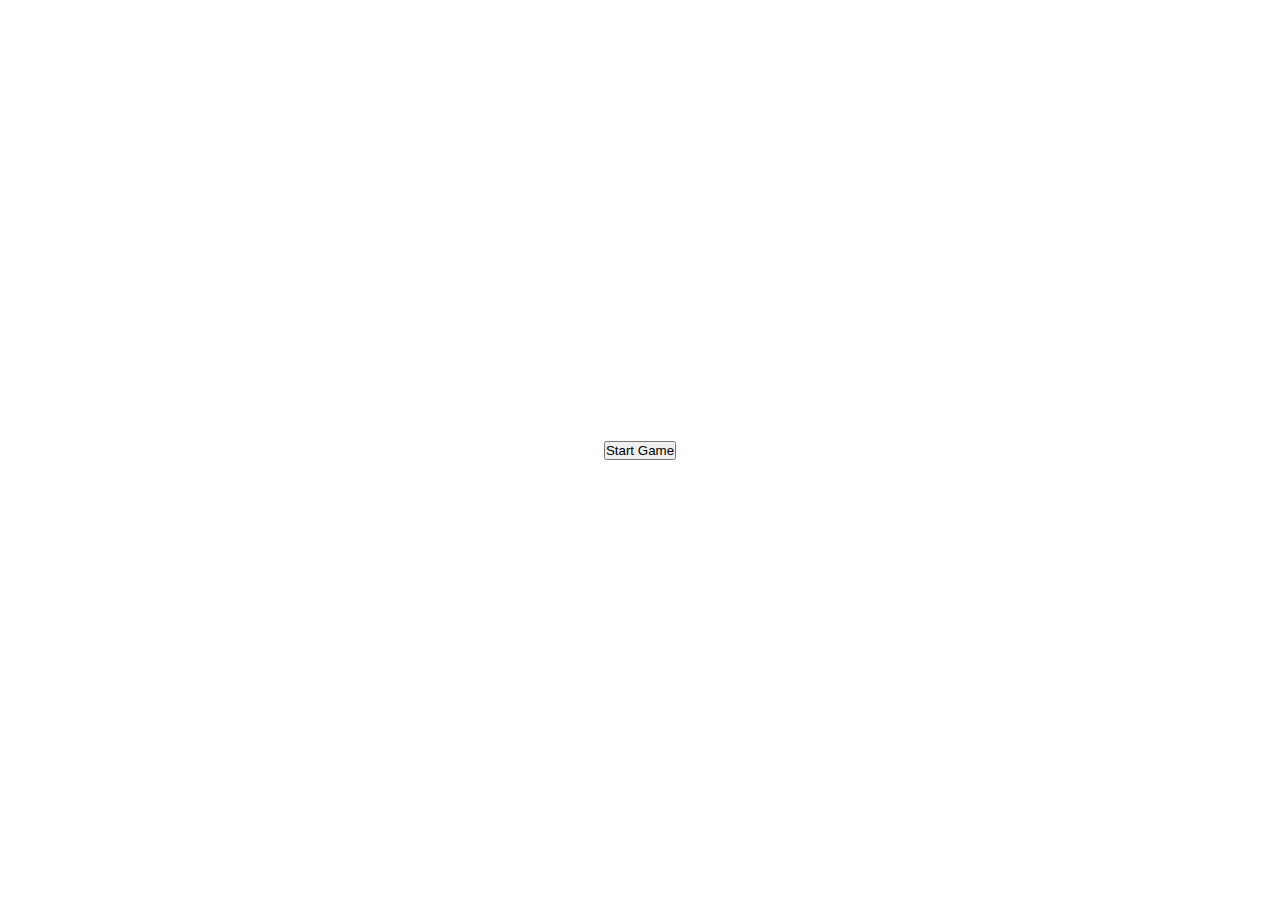
==== gameImagehtml.html @ dada20a0 "first commit" ====
<!DOCTYPE html>
<html lang="en">

<head>
  <meta charset="UTF-8">
  <meta http-equiv="X-UA-Compatible" content="IE=edge">
  <meta name="viewport" content="width=device-width, initial-scale=1.0">
  <title>Game</title>
  <link rel="stylesheet" href="gameImage.css">
</head>

<body>
  <div id="wrapper">
    <section class="screen screen1">
      <button id="startGame">Start Game</button>
    </section>
    <section class="screen screen2 gayab">
      <h3>Choose Your Avatar</h3>
      <div class="avatars">
        <div class="avatar">
          <img src="./images/Imagegame.png" alt="">
          <h5>Chacha Chaudhary</h5>
        </div>
        <div class="avatar">
          <img src="./images/images1123.png" alt="">
          <h5>Nagraj</h5>
        </div>
        <div class="avatar">
          <img src="./images/shaktimaan.png" alt="">
          <h5>Shaktimaan</h5>
        </div>
      </div>
    </section>
    <section class="screen screen3 gayab">
      <div class="details">
        <div class="timer">
          <p>Time: <span></span></p>
        </div>
        <div class="score">
          <p>Score: <span></span></p>
        </div>
      </div>

      <div class="imagesArea">Images Area</div>

    </section>
  </div>

  <script src="game.js"></script>
</body>

</html>
---- gameImage.css ----
* {
    margin: 0;
    padding: 0;
    box-sizing: border-box;
  }
  
  a {
    text-decoration: none;
  }
  
  .screen {
    display: flex;
    flex-direction: column;
    height: 100vh;
    justify-content: center;
    align-items: center;
  }
  
  .screen3 {
    justify-content: flex-start;
    align-items: flex-start;
    padding: 3rem;
  }
  
  .gayab {
    display: none;
    opacity: 0;
  }
  
  .dikhana {
    display: flex;
    opacity: 1;
  }
  
  .avatars {
    display: flex;
    justify-content: center;
    align-items: center;
    flex-wrap: wrap;
    width: 50vw;
    margin: 3rem 0;
  }
  
  .avatars .avatar {
    width: 33%;
    display: flex;
    justify-content: center;
    align-items: center;
    flex-direction: column;
  }
  
  .avatars .avatar img {
    width: 150px;
    height: 150px;
    margin-bottom: 2rem;
    cursor: pointer;
  }
  
  .details {
    display: flex;
    justify-content: space-between;
    align-items: center;
    height: 40px;
    width: 100%;
  }
  
  .imagesArea {
    width: 100%;
    height: calc(100% - 40px);
    position: relative;
  }
  
  .icon {
    width: 50px;
    height: 50px;
    position: absolute;
  }
  .game-object{
    width: 100px;
    height: 100px;
    margin-right: 10px;
  }
  .game-object img{
    width: 100%;
    height: 100%;
  }
  
  .blur {
    position: absolute;
    width: 100%;
    height: 100%;
  }
  
  .blur:before {
    content: '';
    position: absolute;
    width: 100%;
    height: 100%;
    background-color: rgba(255, 255, 255, 0.6);
    z-index: 1;
  }
  
  
  @media all and (max-width: 992px){
    .avatars{
      width: 90vw;
    }
  }
  @media all and (max-width: 768px){
    .avatars{
      flex-direction: column;
    }
    .avatars .avatar img{
      margin-bottom: 1rem;
    }
  }
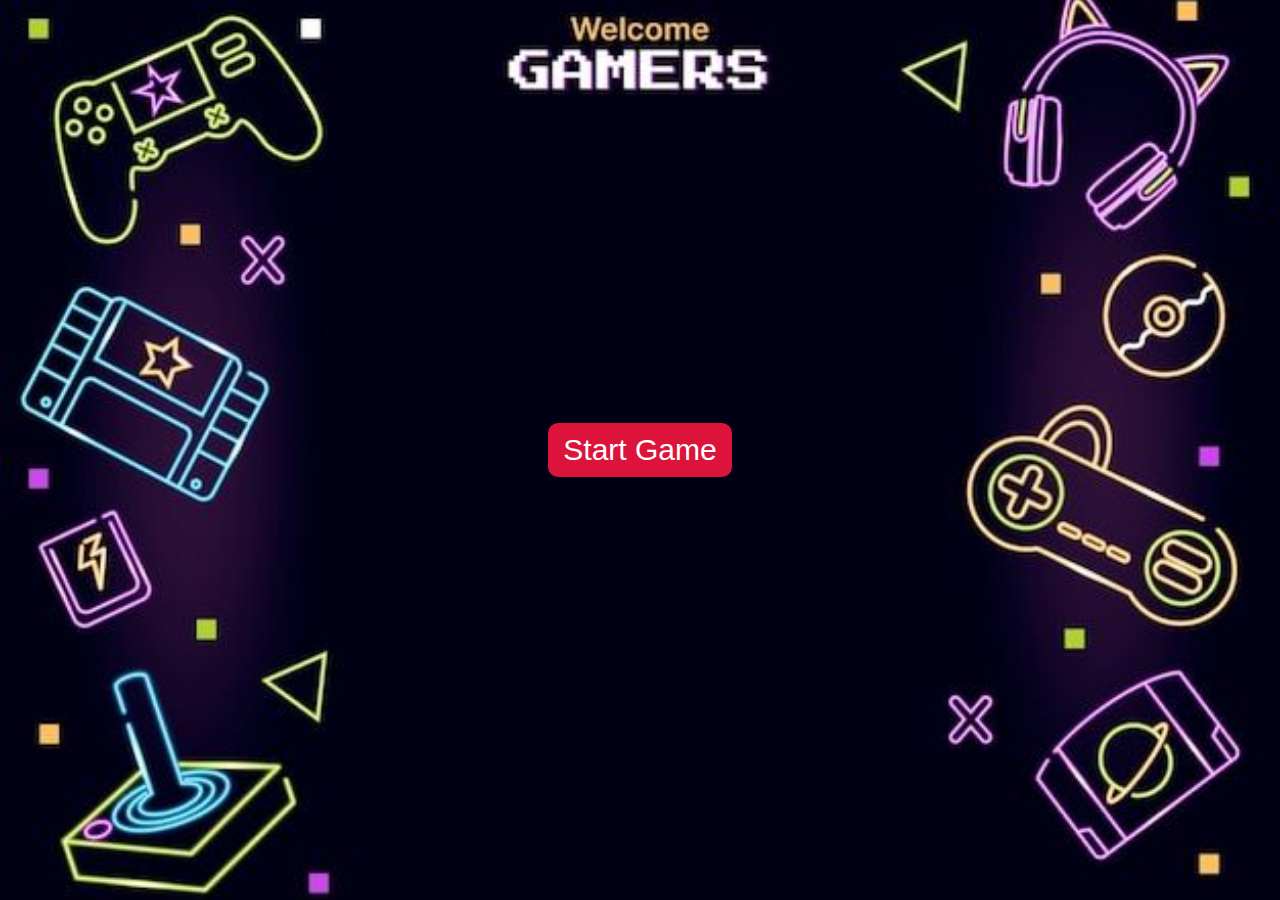
==== commit 9359b6eb: "fewchanges" ====
--- a/gameImagehtml.html
+++ b/gameImagehtml.html
@@ -49,4 +49,8 @@
   <script src="game.js"></script>
 </body>
 
-</html>+</html>
+
+<script>
+ 
+</script>--- a/gameImage.css
+++ b/gameImage.css
@@ -1,116 +1,162 @@
 * {
-    margin: 0;
-    padding: 0;
-    box-sizing: border-box;
+  margin: 0;
+  padding: 0;
+  box-sizing: border-box;
+}
+
+a {
+  text-decoration: none;
+}
+
+#startGame {
+  background-color: crimson;
+  padding: 10px 15px;
+  color: white;
+  font-size: 30px;
+  border: unset;
+  border-radius: 10px;
+}
+
+.screen1 {
+  background-image: url(./images/screenimage1.jpg);
+  background-position: center;
+  background-repeat: no-repeat;
+  background-size: cover;
+  height: 100vh;
+
+}
+
+.screen2 {
+  background-image: url(./images/backgroundscreen2.jpg);
+  background-position: center;
+  background-repeat: no-repeat;
+  background-size: cover;
+  color: white;
+  font-size: 30px;
+  text-decoration: underline;
+  padding: 5px;
+  height: 100vh;
+}
+
+.screen {
+  display: flex;
+  flex-direction: column;
+  height: 100vh;
+  justify-content: center;
+  align-items: center;
+}
+
+.screen3 {
+  background-image: url(./screen3backgroundimage.jpeg);
+  background-position: center;
+  background-repeat: no-repeat;
+  background-size: cover;
+  height: 100vh;
+  justify-content: flex-start;
+  align-items: flex-start;
+  padding: 3rem;
+}
+
+.gayab {
+  display: none;
+  opacity: 0;
+}
+
+.dikhana {
+  display: flex;
+  opacity: 1;
+}
+
+.avatars {
+  display: flex;
+  justify-content: center;
+  align-items: center;
+  flex-wrap: wrap;
+  width: 50vw;
+  margin: 3rem 0;
+}
+
+.avatars .avatar {
+  width: 33%;
+  display: flex;
+  justify-content: center;
+  align-items: center;
+  flex-direction: column;
+}
+
+.avatars .avatar img {
+  width: 150px;
+  height: 150px;
+  margin-bottom: 2rem;
+  cursor: pointer;
+}
+
+.details {
+  display: flex;
+  justify-content: space-between;
+  align-items: center;
+  height: 40px;
+  width: 100%;
+}
+
+.imagesArea {
+  width: 100%;
+  height: calc(100% - 40px);
+  position: relative;
+  padding: 15px;
+}
+
+.icon {
+  width: 50px;
+  height: 50px;
+  position: absolute;
+}
+
+.game-object {
+  width: 100px;
+  height: 100px;
+  margin-right: 10px;
+  position: absolute;
+}
+
+.game-object img {
+  width: 100%;
+  height: 100%;
+}
+
+.blur {
+  position: absolute;
+  width: 100%;
+  height: 100%;
+}
+
+.blur:before {
+  content: '';
+  position: absolute;
+  width: 100%;
+  height: 100%;
+  background-color: rgba(255, 255, 255, 0.6);
+  z-index: 1;
+}
+
+.timer,
+.score {
+  font-size: 30px;
+}
+
+
+@media all and (max-width: 992px) {
+  .avatars {
+    width: 90vw;
   }
-  
-  a {
-    text-decoration: none;
-  }
-  
-  .screen {
-    display: flex;
-    flex-direction: column;
-    height: 100vh;
-    justify-content: center;
-    align-items: center;
-  }
-  
-  .screen3 {
-    justify-content: flex-start;
-    align-items: flex-start;
-    padding: 3rem;
-  }
-  
-  .gayab {
-    display: none;
-    opacity: 0;
-  }
-  
-  .dikhana {
-    display: flex;
-    opacity: 1;
-  }
-  
+}
+
+@media all and (max-width: 768px) {
   .avatars {
-    display: flex;
-    justify-content: center;
-    align-items: center;
-    flex-wrap: wrap;
-    width: 50vw;
-    margin: 3rem 0;
-  }
-  
-  .avatars .avatar {
-    width: 33%;
-    display: flex;
-    justify-content: center;
-    align-items: center;
     flex-direction: column;
   }
-  
+
   .avatars .avatar img {
-    width: 150px;
-    height: 150px;
-    margin-bottom: 2rem;
-    cursor: pointer;
+    margin-bottom: 1rem;
   }
-  
-  .details {
-    display: flex;
-    justify-content: space-between;
-    align-items: center;
-    height: 40px;
-    width: 100%;
-  }
-  
-  .imagesArea {
-    width: 100%;
-    height: calc(100% - 40px);
-    position: relative;
-  }
-  
-  .icon {
-    width: 50px;
-    height: 50px;
-    position: absolute;
-  }
-  .game-object{
-    width: 100px;
-    height: 100px;
-    margin-right: 10px;
-  }
-  .game-object img{
-    width: 100%;
-    height: 100%;
-  }
-  
-  .blur {
-    position: absolute;
-    width: 100%;
-    height: 100%;
-  }
-  
-  .blur:before {
-    content: '';
-    position: absolute;
-    width: 100%;
-    height: 100%;
-    background-color: rgba(255, 255, 255, 0.6);
-    z-index: 1;
-  }
-  
-  
-  @media all and (max-width: 992px){
-    .avatars{
-      width: 90vw;
-    }
-  }
-  @media all and (max-width: 768px){
-    .avatars{
-      flex-direction: column;
-    }
-    .avatars .avatar img{
-      margin-bottom: 1rem;
-    }
-  }+}